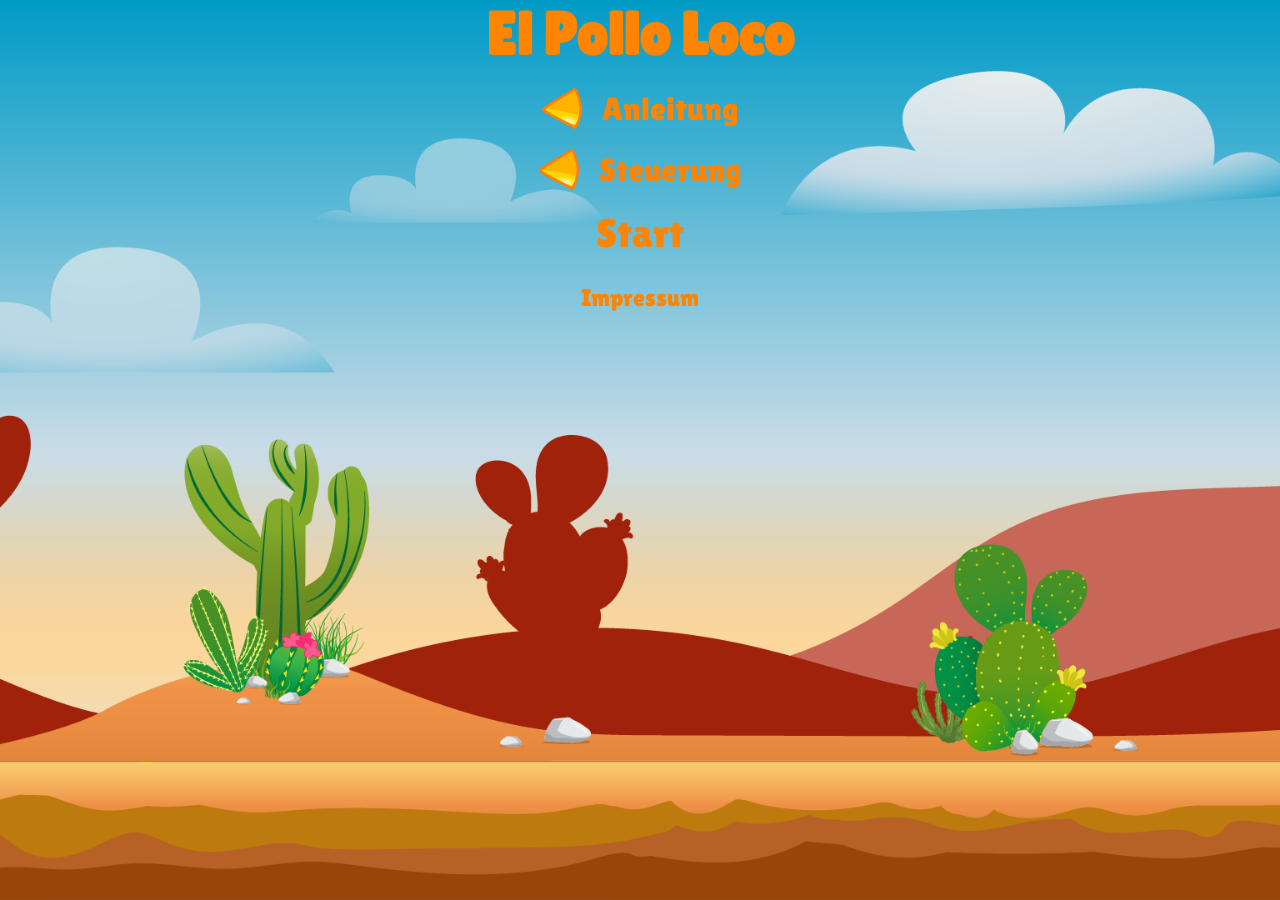
==== index.html @ ace3dd47 "remove comment lines" ====
<!DOCTYPE html>
<html lang="de" translate="no">

<head>
    <meta charset="UTF-8">
    <meta name="viewport" content="width=device-width, initial-scale=1.0, user-scalable=no">
    <title>EPL</title>
    <link rel="icon" type="image/x-icon" href="./img/3_enemies_chicken/chicken_small/1_walk/1_w.png">
    <link rel="stylesheet" href="style.css">
    <link rel="stylesheet" href="fonts.css">
    <script src="./classes/drawable-object.class.js"></script>
    <script src="./classes/movable-object.class.js"></script>
    <script src="./classes/throwable-object.class.js"></script>
    <script src="./classes/wold.class.js"></script>
    <script src="./classes/background-object.class.js"></script>
    <script src="./classes/cloud.class.js"></script>
    <script src="./classes/character.class.js"></script>
    <script src="./classes/chicken.class.js"></script>
    <script src="./classes/smallchicken.class.js"></script>
    <script src="./classes/keyboard.class.js"></script>
    <script src="./classes/level.class.js"></script>
    <script src="./classes/gameover.class.js"></script>
    <script src="./classes/gamewin.class.js"></script>
    <script src="./classes/status-Bar.class.js"></script>
    <script src="./classes/reward.class.js"></script>
    <script src="./classes/bottle.class.js"></script>
    <script src="./classes/coin.class.js"></script>
    <script src="./classes/endboss.class.js"></script>
    <script src="./levels/level.js"></script>
    <script defer src="./js/game.js"></script>
</head>

<body>
    <div class="landscapeScreen">
        <div id="infoScreen" class="infoScreen">
            <p>Bitte Gerät drehen :)</p>
        </div>
    </div>
    <div id="startScreen" class="startScreen">
        <h1>El Pollo Loco</h1>
        <div class="menuOpenButton" id="openInstructionsButton" onclick="toggleMenue('instructions')">
            <img id="instructionsImg" src="./img/buttons/arrow-throw.png" alt="">Anleitung
        </div>
        <div class="instructions dNone" id="instructions">
            <h2>Was du tun musst... </h2>
            <span>Beseitige Gegner, indem du mit Flaschen auf Sie wirfst. :-)</span><br><br>
            <span>Sammle - je nach Schwierigkeitsgrad - <b>ALLE</b> Coins ein, um gegen den Endgegner
                anzutreten.</span><br><br>
            <span>Besiege den Endgegner und starte das nächste Level.</span><br><br>
        </div>
        <div class="menuOpenButton" id="openGameControlButton" onclick="toggleMenue('gameControl')">
            <img id="gameControlImg" src="./img/buttons/arrow-throw.png" alt="">Steuerung
        </div>
        <div class="gameControl dNone" id="gameControl">
            <div class="gameControlLine">
                <div>Links laufen</div>
                <img src="./img/buttons/arrow-left.png" alt="Pfeil nach Links">
            </div>
            <div class="gameControlLine">
                <div>Rechts laufen</div>
                <img src="./img/buttons/arrow-right.png" alt="Pfeil nach Rechts">
            </div>
            <div class="gameControlLine">
                <div>Springen</div>
                <img src="./img/buttons/arrow-up.png" alt="Pfeil nach oben">
            </div>
            <div class="gameControlLine">
                <div>Gegenstand werfen</div>
                <img src="./img/6_salsa_bottle/2_salsa_bottle_on_ground.png" alt="">
            </div>
            <div id="heaviness"
                title="Es kann hier eingestellt werden wieviele Coins gesammelt werden müssen um gegen den Endgegner antreten zu können. Bei 0 muss kein Coin gesammelt werden und Bei 100 müssen alle gesammelt werden.">
                <div class="heavinessPosition">
                    <span class="">Schwierigkeitsgrad</span>
                    <span class="heavinessPosition">
                        <div id="heavinessSliderValue"></div>%
                    </span>
                </div>
                <input type="range" min="0" max="100" value="50" id="heavinessSlider" class="heavinessSlider">
            </div>
            <div id="sound" class="sound">
                <div>Ton</div>
                <img id="enabledButton" class="muteBox" src="./img/buttons/greenHook.png"
                    onclick="toggleMuteAudio(false)" alt="grüner Haken Ton an">
                <img id="disabledButton" class="muteBox dNone" src="./img/buttons/closeCross.png"
                    onclick="toggleMuteAudio(true)" alt="schwarzes Kreuz Ton aus">
            </div>
        </div>
        <div class="startBtn" id="startBtn" onclick="init(1)" touchstart="init()">
            <div class="startGameTxt">Start</div>
        </div>
        <footer>
            <a href="impressum.html">Impressum</a>
        </footer>
    </div>
    <section id="biggerScreen" class="biggerScreen">
        <canvas id="canvas" width="720" height="480"></canvas>
        <div class="controlsBox" id="controlsBox">
            <section class="btnContainerTop">
                <div class="blocks">
                    <div id="showLevelNbr"></div>
                    <img class="gamePlayButtons" src="./img/buttons/full-screen.png" id="btnWide"
                        onclick="toggleFullScreen()">
                    <img class="gamePlayButtons dNone" src="./img/buttons/closeCross.png" id="btnNormal"
                        onclick="toggleFullScreen()">
                </div>
            </section>
            <section class="btnContainerBottom">
                <div class="blocks">
                    <img class="gamePlayButtons gamePlayButtonsBottomBackground" src="./img/buttons/arrow-left.png"
                        id="btnLeft">
                    <img class="gamePlayButtons gamePlayButtonsBottomBackground" src="./img/buttons/arrow-right.png"
                        id="btnRight">
                </div>
                <div class="blocks">
                    <img class="gamePlayButtons gamePlayButtonsBottomBackground" src="./img/buttons/arrow-up.png"
                        id="btnJump">
                    <img class="gamePlayButtons gamePlayButtonsBottomBackground"
                        src="./img/6_salsa_bottle/2_salsa_bottle_on_ground.png" id="btnThrow">
                </div>
            </section>
        </div>
    </section>
</body>

</html>
---- style.css ----
* {
    box-sizing: border-box;
    margin: 0;
    font-family: Lilita One;
    font-size: 32px;
}

body {
    display: flex;
    justify-content: center;
    align-items: center;
    min-height: 100vh;
    background-position: center center;
    background-size: cover;
    background-repeat: no-repeat;
    background-image: url('./img/5_background/first_half_background.png');
    color: #ff8400;
}

.backgroundImg {
    position: absolute;
    top: 0;
    right: 0;
    bottom: 0;
    left: 0;
    z-index: -1;
    min-height: 100;
    background-position: center center;
    background-size: cover;
    background-repeat: no-repeat;
    background-image: url('./img/5_background/first_half_background.png');
}

h1 {
    font-size: 60px;
}

a {
    color: #ff8400;
    text-decoration: none;
    font-size: 24px;
}

b {
    color: #ff8400;
}

a:hover {
    color: #894701;
}

.dFlex {
    display: flex !important;
}

.dNone {
    display: none !important;
}

.noScroll {
    overflow: hidden;
}

.startScreen {
    min-height: 100vh;
    display: flex;
    flex-direction: column;
    align-items: center;
    text-align: center;
    gap: 20px;
    margin: auto;
}

.instructions {
    max-width: 60%;
    background-color: rgba(0, 0, 0, 0.2);
    box-shadow: 4px 4px 10px rgba(0, 0, 0, 0.5);
    border-radius: 8px;
}

.menuOpenButton {
    display: flex;
    align-items: center;
    gap: 20px;
    cursor: pointer;
}

.menuOpenButton:hover {
    color: #894701;
}

.menuOpenButton img {
    width: 40px;
    transform: rotate(180deg);
    transition: transform 0.2s linear;
}


.rotate90 {
    transform: rotate(90deg) !important;
}

.gameControl {
    display: flex;
    justify-content: center;
    flex-direction: column;
    gap: 20px;
    background-color: rgba(0, 0, 0, 0.2);
    box-shadow: 4px 4px 10px rgba(0, 0, 0, 0.5);
    border-radius: 8px;
}

.gameControl img {
    width: 50px;
}

.gameControlLine {
    display: flex;
    justify-content: space-between;
    flex-direction: row;
    align-items: center;
}

.heavinessPosition {
    display: flex;
    justify-content: space-evenly;
    align-items: center;
}

.heavinessPosition div {
    font-size: large;
}

.heavinessSlider {
    -webkit-appearance: none;
    width: 100%;
    height: 8px;
    background: orange;
    border-radius: 4px;
    outline: none;
}

.heavinessSlider::-webkit-slider-thumb {
    -webkit-appearance: none;
    background: darkorange;
    border-radius: 50%;
    width: 20px;
    height: 20px;
    cursor: pointer;
}

.sound {
    display: flex;
    justify-content: space-between;
    flex-direction: row;
    gap: 20px;
    align-items: center;
}

.muteBox {
    display: block;
    width: 50px;
    cursor: pointer;
}

span {
    font-size: large;
    color: black;
}

.startBtn:hover {
    cursor: pointer;
}

.startGameBtn {
    width: 60px;
    height: 60px;
}

.startGameTxt {
    font-size: 40px;
}

.startGameTxt:hover {
    color: #894701;
}

footer {
    padding-bottom: 8px;
}

.infoScreen {
    width: 100vw;
    display: flex;
    justify-content: center;
    align-items: center;
    text-align: center;
}

.biggerScreen {
    width: 100%;
    height: 100%;
    display: none;
    justify-content: center;
    align-items: center;
    position: relative;
    max-width: 720px;
    max-height: 480px;
}

canvas {
    width: 100%;
    height: 100%;
    background-color: black;
    display: block;
    border: 5px solid white;
}

.controlsBox {
    height: 100%;
    width: 100%;
    position: absolute;
    top: 0;
    right: 0;
    bottom: 0;
    left: 0;
}

#controls {
    width: 100%;
    height: 100%;
    position: relative;
}

.btnContainerTop {
    display: flex;
    position: absolute;
    top: 0;
    right: 0;
    justify-content: space-between;
    align-items: center;
}

.blocks {
    display: flex;
    align-items: center;
    padding: 16px;
    gap: 24px;
}

.btnContainerBottom {
    display: none;
    position: absolute;
    bottom: 0;
    width: 100%;
    justify-content: space-between;
    align-items: center;
}

.gamePlayButtons {
    width: 50px;
    height: 50px;
}

.gamePlayButtonsBottomBackground {
    background-color: rgba(0, 0, 0, 0.2);
    border-radius: 8px;
}

p {
    font-size: 40px;
    font-weight: 900;
    color: orange;
}

.landscapeScreen {
    display: none;
    align-items: center;
    position: absolute;
    top: 0;
    right: 0;
    bottom: 0;
    left: 0;
    z-index: 2;
    background-color: rgba(0, 0, 0, 0.8);
}

#showLevelNbr {
    top: 0;
    right: 0;
    font-size: 30px;
    font-weight: bold;
    color: orange;
    opacity: 1;
    animation: levelAnimation 2s ease-out forwards;
}

@keyframes levelAnimation {
    0% {
        font-size: 30px;
    }

    20% {
        font-size: 40px;
    }

    40% {
        font-size: 30px;
    }

    60% {
        font-size: 40px;
    }

    80% {
        font-size: 30px;
    }

    100% {
        font-size: 40px;
    }
}

@media only screen and (max-width: 825px) {
    .btnContainerBottom {
        display: flex;
    }
}

@media only screen and (max-width: 500px) {
    .gamePlayButtons {
        width: 40px;
        height: 40px;
    }
}

@media only screen and (max-width: 400px) {
    .gamePlayButtons {
        width: 30px;
        height: 30px;
    }
}

@media only screen and (max-height: 400px) {
    .gamePlayButtons {
        width: 40px;
        height: 40px;
    }
}

@media only screen and (max-height: 300px) {
    .gamePlayButtons {
        width: 30px;
        height: 30px;
    }
}
---- fonts.css ----
/* bungee-spice-regular - latin */
@font-face {
    font-display: swap; /* Check https://developer.mozilla.org/en-US/docs/Web/CSS/@font-face/font-display for other options. */
    font-family: 'Bungee Spice';
    font-style: normal;
    font-weight: 400;
    src: url('../fonts/bungee-spice-v13-latin-regular.woff2') format('woff2'); /* Chrome 36+, Opera 23+, Firefox 39+, Safari 12+, iOS 10+ */
  }

  /* luckiest-guy-regular - latin */
@font-face {
    font-display: swap; /* Check https://developer.mozilla.org/en-US/docs/Web/CSS/@font-face/font-display for other options. */
    font-family: 'Luckiest Guy';
    font-style: normal;
    font-weight: 400;
    src: url('../fonts/luckiest-guy-v23-latin-regular.woff2') format('woff2'); /* Chrome 36+, Opera 23+, Firefox 39+, Safari 12+, iOS 10+ */
  }

  /* lilita-one-regular - latin */
@font-face {
    font-display: swap; /* Check https://developer.mozilla.org/en-US/docs/Web/CSS/@font-face/font-display for other options. */
    font-family: 'Lilita One';
    font-style: normal;
    font-weight: 400;
    src: url('../fonts/lilita-one-v15-latin-regular.woff2') format('woff2'); /* Chrome 36+, Opera 23+, Firefox 39+, Safari 12+, iOS 10+ */
  }
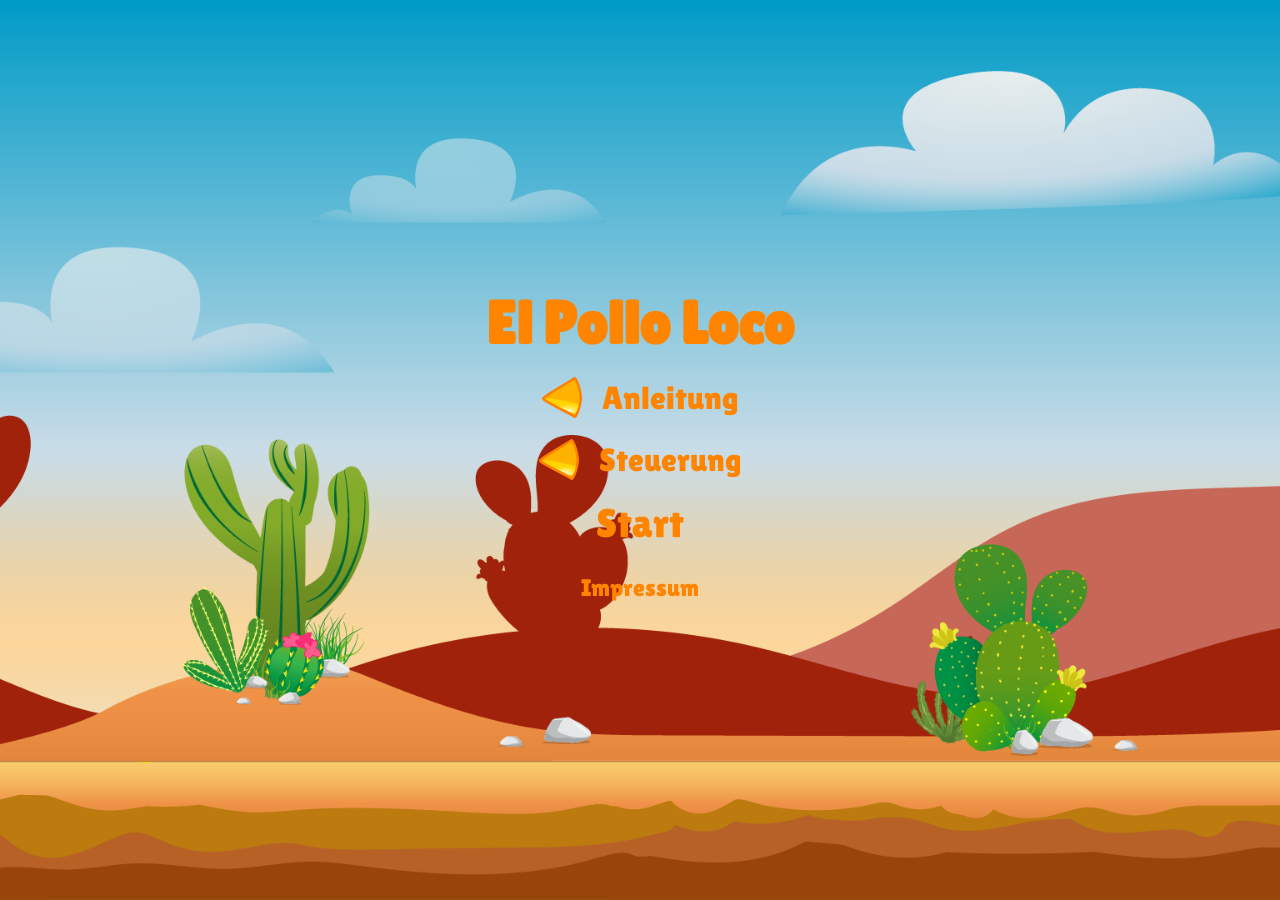
==== commit 35ee747a: "add central sound mute button to game screen" ====
--- a/index.html
+++ b/index.html
@@ -52,21 +52,43 @@
             <img id="gameControlImg" src="./img/buttons/arrow-throw.png" alt="">Steuerung
         </div>
         <div class="gameControl dNone" id="gameControl">
-            <div class="gameControlLine">
-                <div>Links laufen</div>
-                <img src="./img/buttons/arrow-left.png" alt="Pfeil nach Links">
+            <div class="gameControlBlock">
+                <h2>Tastatur Steuerung</h2>
+                <div class="gameControlLine">
+                    <div>Links laufen</div>
+                    <img src="./img/buttons/leftKey.png" alt="Pfeil nach Links">
+                </div>
+                <div class="gameControlLine">
+                    <div>Rechts laufen</div>
+                    <img src="./img/buttons/rightKey.png" alt="Pfeil nach Rechts">
+                </div>
+                <div class="gameControlLine">
+                    <div>Springen</div>
+                    <img src="./img/buttons/spaceKey.png" alt="Pfeil nach oben">
+                </div>
+                <div class="gameControlLine">
+                    <div>Gegenstand werfen</div>
+                    <img src="./img/buttons/dKey.png" alt="">
+                </div>
             </div>
-            <div class="gameControlLine">
-                <div>Rechts laufen</div>
-                <img src="./img/buttons/arrow-right.png" alt="Pfeil nach Rechts">
-            </div>
-            <div class="gameControlLine">
-                <div>Springen</div>
-                <img src="./img/buttons/arrow-up.png" alt="Pfeil nach oben">
-            </div>
-            <div class="gameControlLine">
-                <div>Gegenstand werfen</div>
-                <img src="./img/6_salsa_bottle/2_salsa_bottle_on_ground.png" alt="">
+            <div class="gameControlBlock">
+                <h2>Mobile Steuerung</h2>
+                <div class="gameControlLine">
+                    <div>Links laufen</div>
+                    <img src="./img/buttons/arrow-left.png" alt="Pfeil nach Links">
+                </div>
+                <div class="gameControlLine">
+                    <div>Rechts laufen</div>
+                    <img src="./img/buttons/arrow-right.png" alt="Pfeil nach Rechts">
+                </div>
+                <div class="gameControlLine">
+                    <div>Springen</div>
+                    <img src="./img/buttons/arrow-up.png" alt="Pfeil nach oben">
+                </div>
+                <div class="gameControlLine">
+                    <div>Gegenstand werfen</div>
+                    <img src="./img/6_salsa_bottle/2_salsa_bottle_on_ground.png" alt="">
+                </div>
             </div>
             <div id="heaviness"
                 title="Es kann hier eingestellt werden wieviele Coins gesammelt werden müssen um gegen den Endgegner antreten zu können. Bei 0 muss kein Coin gesammelt werden und Bei 100 müssen alle gesammelt werden.">
@@ -98,11 +120,13 @@
         <div class="controlsBox" id="controlsBox">
             <section class="btnContainerTop">
                 <div class="blocks">
-                    <div id="showLevelNbr"></div>
+                    <img  class="gamePlayButtons dNone" src="./img/buttons/mute.png" id="muteIcon" alt="Ton abschalten" onclick="toggleMuteAudio(true)">
+                    <img class="gamePlayButtons" src="./img/buttons/volume.png" id="volumeIcon" alt="Ton einschalten" onclick="toggleMuteAudio(false)">
                     <img class="gamePlayButtons" src="./img/buttons/full-screen.png" id="btnWide"
                         onclick="toggleFullScreen()">
                     <img class="gamePlayButtons dNone" src="./img/buttons/closeCross.png" id="btnNormal"
                         onclick="toggleFullScreen()">
+                    <div id="showLevelNbr"></div>
                 </div>
             </section>
             <section class="btnContainerBottom">
--- a/style.css
+++ b/style.css
@@ -2,7 +2,6 @@
     box-sizing: border-box;
     margin: 0;
     font-family: Lilita One;
-    font-size: 32px;
 }
 
 body {
@@ -15,24 +14,19 @@
     background-repeat: no-repeat;
     background-image: url('./img/5_background/first_half_background.png');
     color: #ff8400;
-}
-
-.backgroundImg {
-    position: absolute;
-    top: 0;
-    right: 0;
-    bottom: 0;
-    left: 0;
-    z-index: -1;
-    min-height: 100;
-    background-position: center center;
-    background-size: cover;
-    background-repeat: no-repeat;
-    background-image: url('./img/5_background/first_half_background.png');
+    font-size: 32px;
 }
 
 h1 {
     font-size: 60px;
+}
+
+h2 {
+    text-decoration: underline;
+    text-decoration-color: lightyellow;
+    font-size: 32px;
+    font-style: italic;
+    font-weight: 500;
 }
 
 a {
@@ -66,6 +60,7 @@
     display: flex;
     flex-direction: column;
     align-items: center;
+    justify-content: center;
     text-align: center;
     gap: 20px;
     margin: auto;
@@ -112,6 +107,12 @@
 
 .gameControl img {
     width: 50px;
+}
+
+.gameControlBlock {
+    display: flex;
+    flex-direction: column;
+    gap: 10px;
 }
 
 .gameControlLine {
--- a/fonts.css
+++ b/fonts.css
@@ -4,7 +4,7 @@
     font-family: 'Bungee Spice';
     font-style: normal;
     font-weight: 400;
-    src: url('../fonts/bungee-spice-v13-latin-regular.woff2') format('woff2'); /* Chrome 36+, Opera 23+, Firefox 39+, Safari 12+, iOS 10+ */
+    src: url('./fonts/bungee-spice-v13-latin-regular.woff2') format('woff2'); /* Chrome 36+, Opera 23+, Firefox 39+, Safari 12+, iOS 10+ */
   }
 
   /* luckiest-guy-regular - latin */
@@ -13,7 +13,7 @@
     font-family: 'Luckiest Guy';
     font-style: normal;
     font-weight: 400;
-    src: url('../fonts/luckiest-guy-v23-latin-regular.woff2') format('woff2'); /* Chrome 36+, Opera 23+, Firefox 39+, Safari 12+, iOS 10+ */
+    src: url('./fonts/luckiest-guy-v23-latin-regular.woff2') format('woff2'); /* Chrome 36+, Opera 23+, Firefox 39+, Safari 12+, iOS 10+ */
   }
 
   /* lilita-one-regular - latin */
@@ -22,5 +22,5 @@
     font-family: 'Lilita One';
     font-style: normal;
     font-weight: 400;
-    src: url('../fonts/lilita-one-v15-latin-regular.woff2') format('woff2'); /* Chrome 36+, Opera 23+, Firefox 39+, Safari 12+, iOS 10+ */
+    src: url('./fonts/lilita-one-v15-latin-regular.woff2') format('woff2'); /* Chrome 36+, Opera 23+, Firefox 39+, Safari 12+, iOS 10+ */
   }
